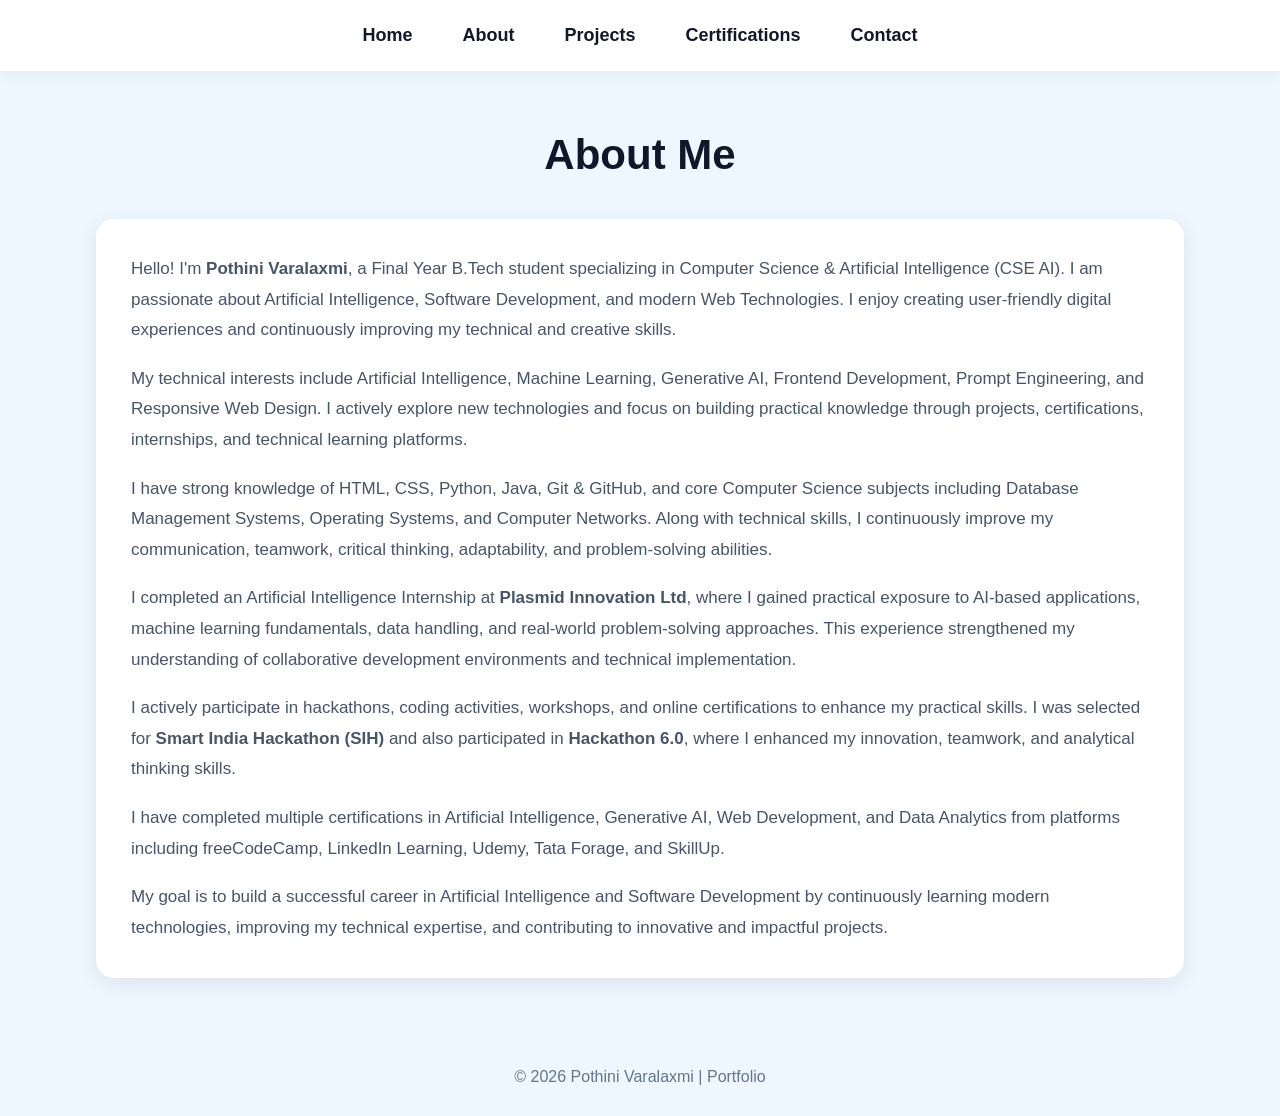
==== about.html @ 1483dd6e "Add files via upload Updated portfolio website" ====
<!DOCTYPE html>
<html lang="en">
<head>
    <meta charset="UTF-8">
    <meta name="viewport" content="width=device-width, initial-scale=1.0">
    <title>About | Pothini Varalaxmi</title>
    <link rel="stylesheet" href="style.css">
</head>
<body>

    <!-- NAVBAR -->

    <nav>

        <ul>

            <li><a href="index.html">Home</a></li>

            <li><a href="about.html">About</a></li>

            <li><a href="projects.html">Projects</a></li>

            <li><a href="certifications.html">Certifications</a></li>

            <li><a href="contact.html">Contact</a></li>

        </ul>

    </nav>

    <!-- ABOUT SECTION -->

    <section class="section">

        <h2>About Me</h2>

        <div class="card">

            <p>

                Hello! I'm <strong>Pothini Varalaxmi</strong>,
                a Final Year B.Tech student specializing in
                Computer Science & Artificial Intelligence (CSE AI).

                I am passionate about Artificial Intelligence,
                Software Development, and modern Web Technologies.
                I enjoy creating user-friendly digital experiences
                and continuously improving my technical and creative skills.

            </p>

            <br>

            <p>

                My technical interests include Artificial Intelligence,
                Machine Learning, Generative AI, Frontend Development,
                Prompt Engineering, and Responsive Web Design.

                I actively explore new technologies and focus on building
                practical knowledge through projects, certifications,
                internships, and technical learning platforms.

            </p>

            <br>

            <p>

                I have strong knowledge of HTML, CSS, Python,
                Java, Git & GitHub, and core Computer Science subjects
                including Database Management Systems,
                Operating Systems, and Computer Networks.

                Along with technical skills,
                I continuously improve my communication,
                teamwork, critical thinking,
                adaptability, and problem-solving abilities.

            </p>

            <br>

            <p>

                I completed an Artificial Intelligence Internship at
                <strong>Plasmid Innovation Ltd</strong>,
                where I gained practical exposure to AI-based applications,
                machine learning fundamentals,
                data handling,
                and real-world problem-solving approaches.

                This experience strengthened my understanding of
                collaborative development environments
                and technical implementation.

            </p>

            <br>

            <p>

                I actively participate in hackathons,
                coding activities,
                workshops,
                and online certifications to enhance my practical skills.

                I was selected for
                <strong>Smart India Hackathon (SIH)</strong>
                and also participated in
                <strong>Hackathon 6.0</strong>,
                where I enhanced my innovation,
                teamwork,
                and analytical thinking skills.

            </p>

            <br>

            <p>

                I have completed multiple certifications in
                Artificial Intelligence,
                Generative AI,
                Web Development,
                and Data Analytics from platforms including
                freeCodeCamp,
                LinkedIn Learning,
                Udemy,
                Tata Forage,
                and SkillUp.

            </p>

            <br>

            <p>

                My goal is to build a successful career in
                Artificial Intelligence and Software Development
                by continuously learning modern technologies,
                improving my technical expertise,
                and contributing to innovative and impactful projects.

            </p>

        </div>

    </section>

    <!-- FOOTER -->

    <footer>

        © 2026 Pothini Varalaxmi | Portfolio

    </footer>

</body>
</html>
---- style.css ----
*{
    margin:0;
    padding:0;
    box-sizing:border-box;
    font-family:Arial, sans-serif;
}

body{
    background:#eef7ff;
    color:#111827;
}

/* NAVBAR */

nav{
    background:white;
    display:flex;
    justify-content:center;
    align-items:center;
    padding:25px;
    box-shadow:0 2px 15px rgba(0,0,0,0.06);
    position:sticky;
    top:0;
    z-index:1000;
}

nav ul{
    display:flex;
    list-style:none;
}

nav ul li{
    margin:0 25px;
}

nav ul li a{
    text-decoration:none;
    color:#111827;
    font-weight:bold;
    font-size:18px;
    transition:0.3s;
}

nav ul li a:hover{
    color:#0284c7;
}

/* HERO SECTION */

.hero{
    text-align:center;
    padding:80px 20px;
}

.hero img{
    width:190px;
    height:190px;
    border-radius:50%;
    object-fit:cover;
    border:4px solid black;
}

.hero h1{
    margin-top:30px;
    font-size:65px;
    color:#0f172a;
}

.hero h3{
    margin-top:15px;
    font-size:30px;
    color:#475569;
}

.hero p{
    max-width:850px;
    margin:30px auto;
    line-height:1.8;
    font-size:23px;
    color:#334155;
}

/* BUTTONS */

.buttons{
    margin-top:35px;
}

.buttons a{
    text-decoration:none;
    background:#0ea5e9;
    color:white;
    padding:15px 30px;
    border-radius:10px;
    margin:12px;
    display:inline-block;
    font-size:18px;
    font-weight:bold;
    transition:0.3s;
}

.buttons a:hover{
    background:#0284c7;
    transform:translateY(-5px);
}

/* SECTION */

.section{
    width:85%;
    margin:60px auto;
}

.section h2{
    text-align:center;
    margin-bottom:40px;
    font-size:42px;
    color:#0f172a;
}

/* CARDS */

.card-container{
    display:grid;
    grid-template-columns:repeat(auto-fit,minmax(280px,1fr));
    gap:25px;
}

.card{
    background:white;
    padding:35px;
    border-radius:18px;
    box-shadow:0 5px 20px rgba(0,0,0,0.08);
    transition:0.3s;
}

.card:hover{
    transform:translateY(-8px);
}

.card h3{
    margin-bottom:18px;
    color:#0284c7;
    font-size:25px;
}

.card p{
    line-height:1.8;
    color:#475569;
    font-size:17px;
}

/* FOOTER */

footer{
    text-align:center;
    padding:30px;
    color:#64748b;
    margin-top:50px;
}

/* MOBILE RESPONSIVE */

@media(max-width:768px){

    nav ul{
        flex-wrap:wrap;
        justify-content:center;
    }

    nav ul li{
        margin:10px;
    }

    .hero h1{
        font-size:40px;
    }

    .hero h3{
        font-size:22px;
    }

    .hero p{
        font-size:18px;
    }
}
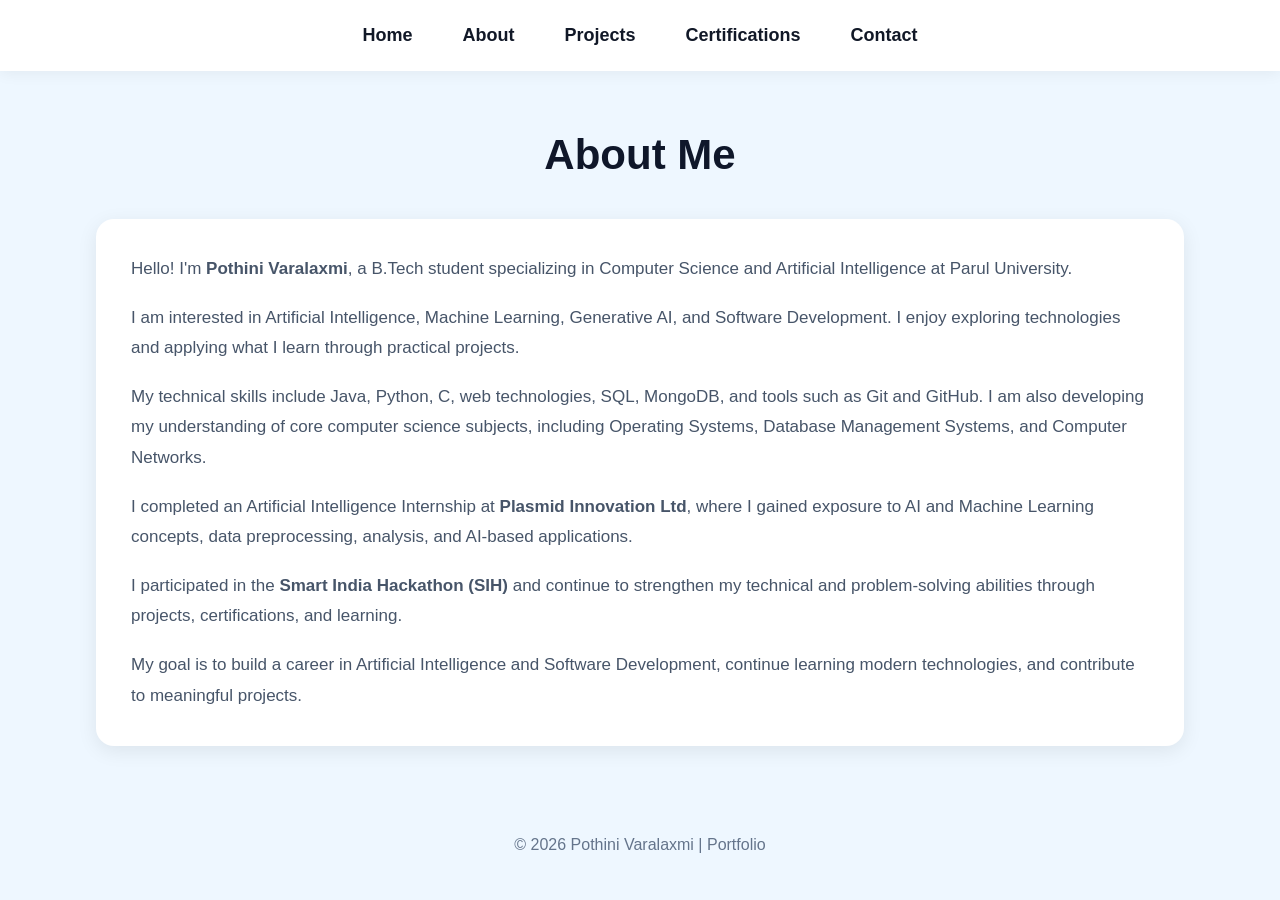
==== commit 82e9d254: "Update about.html" ====
--- a/about.html
+++ b/about.html
@@ -9,152 +9,76 @@
 <body>
 
     <!-- NAVBAR -->
-
     <nav>
-
         <ul>
-
             <li><a href="index.html">Home</a></li>
-
             <li><a href="about.html">About</a></li>
-
             <li><a href="projects.html">Projects</a></li>
-
             <li><a href="certifications.html">Certifications</a></li>
-
             <li><a href="contact.html">Contact</a></li>
-
         </ul>
-
     </nav>
 
     <!-- ABOUT SECTION -->
-
     <section class="section">
-
         <h2>About Me</h2>
 
         <div class="card">
-
             <p>
-
-                Hello! I'm <strong>Pothini Varalaxmi</strong>,
-                a Final Year B.Tech student specializing in
-                Computer Science & Artificial Intelligence (CSE AI).
-
-                I am passionate about Artificial Intelligence,
-                Software Development, and modern Web Technologies.
-                I enjoy creating user-friendly digital experiences
-                and continuously improving my technical and creative skills.
-
+                Hello! I'm <strong>Pothini Varalaxmi</strong>, a B.Tech student
+                specializing in Computer Science and Artificial Intelligence
+                at Parul University.
             </p>
 
             <br>
 
             <p>
-
-                My technical interests include Artificial Intelligence,
-                Machine Learning, Generative AI, Frontend Development,
-                Prompt Engineering, and Responsive Web Design.
-
-                I actively explore new technologies and focus on building
-                practical knowledge through projects, certifications,
-                internships, and technical learning platforms.
-
+                I am interested in Artificial Intelligence, Machine Learning,
+                Generative AI, and Software Development. I enjoy exploring
+                technologies and applying what I learn through practical projects.
             </p>
 
             <br>
 
             <p>
-
-                I have strong knowledge of HTML, CSS, Python,
-                Java, Git & GitHub, and core Computer Science subjects
-                including Database Management Systems,
-                Operating Systems, and Computer Networks.
-
-                Along with technical skills,
-                I continuously improve my communication,
-                teamwork, critical thinking,
-                adaptability, and problem-solving abilities.
-
+                My technical skills include Java, Python, C, web technologies,
+                SQL, MongoDB, and tools such as Git and GitHub. I am also
+                developing my understanding of core computer science subjects,
+                including Operating Systems, Database Management Systems,
+                and Computer Networks.
             </p>
 
             <br>
 
             <p>
-
                 I completed an Artificial Intelligence Internship at
-                <strong>Plasmid Innovation Ltd</strong>,
-                where I gained practical exposure to AI-based applications,
-                machine learning fundamentals,
-                data handling,
-                and real-world problem-solving approaches.
-
-                This experience strengthened my understanding of
-                collaborative development environments
-                and technical implementation.
-
+                <strong>Plasmid Innovation Ltd</strong>, where I gained exposure
+                to AI and Machine Learning concepts, data preprocessing,
+                analysis, and AI-based applications.
             </p>
 
             <br>
 
             <p>
-
-                I actively participate in hackathons,
-                coding activities,
-                workshops,
-                and online certifications to enhance my practical skills.
-
-                I was selected for
-                <strong>Smart India Hackathon (SIH)</strong>
-                and also participated in
-                <strong>Hackathon 6.0</strong>,
-                where I enhanced my innovation,
-                teamwork,
-                and analytical thinking skills.
-
+                I participated in the <strong>Smart India Hackathon (SIH)</strong>
+                and continue to strengthen my technical and problem-solving
+                abilities through projects, certifications, and learning.
             </p>
 
             <br>
 
             <p>
-
-                I have completed multiple certifications in
-                Artificial Intelligence,
-                Generative AI,
-                Web Development,
-                and Data Analytics from platforms including
-                freeCodeCamp,
-                LinkedIn Learning,
-                Udemy,
-                Tata Forage,
-                and SkillUp.
-
+                My goal is to build a career in Artificial Intelligence and
+                Software Development, continue learning modern technologies,
+                and contribute to meaningful projects.
             </p>
-
-            <br>
-
-            <p>
-
-                My goal is to build a successful career in
-                Artificial Intelligence and Software Development
-                by continuously learning modern technologies,
-                improving my technical expertise,
-                and contributing to innovative and impactful projects.
-
-            </p>
-
         </div>
-
     </section>
 
     <!-- FOOTER -->
-
     <footer>
-
         © 2026 Pothini Varalaxmi | Portfolio
-
     </footer>
 
 </body>
-</html>+</html>
